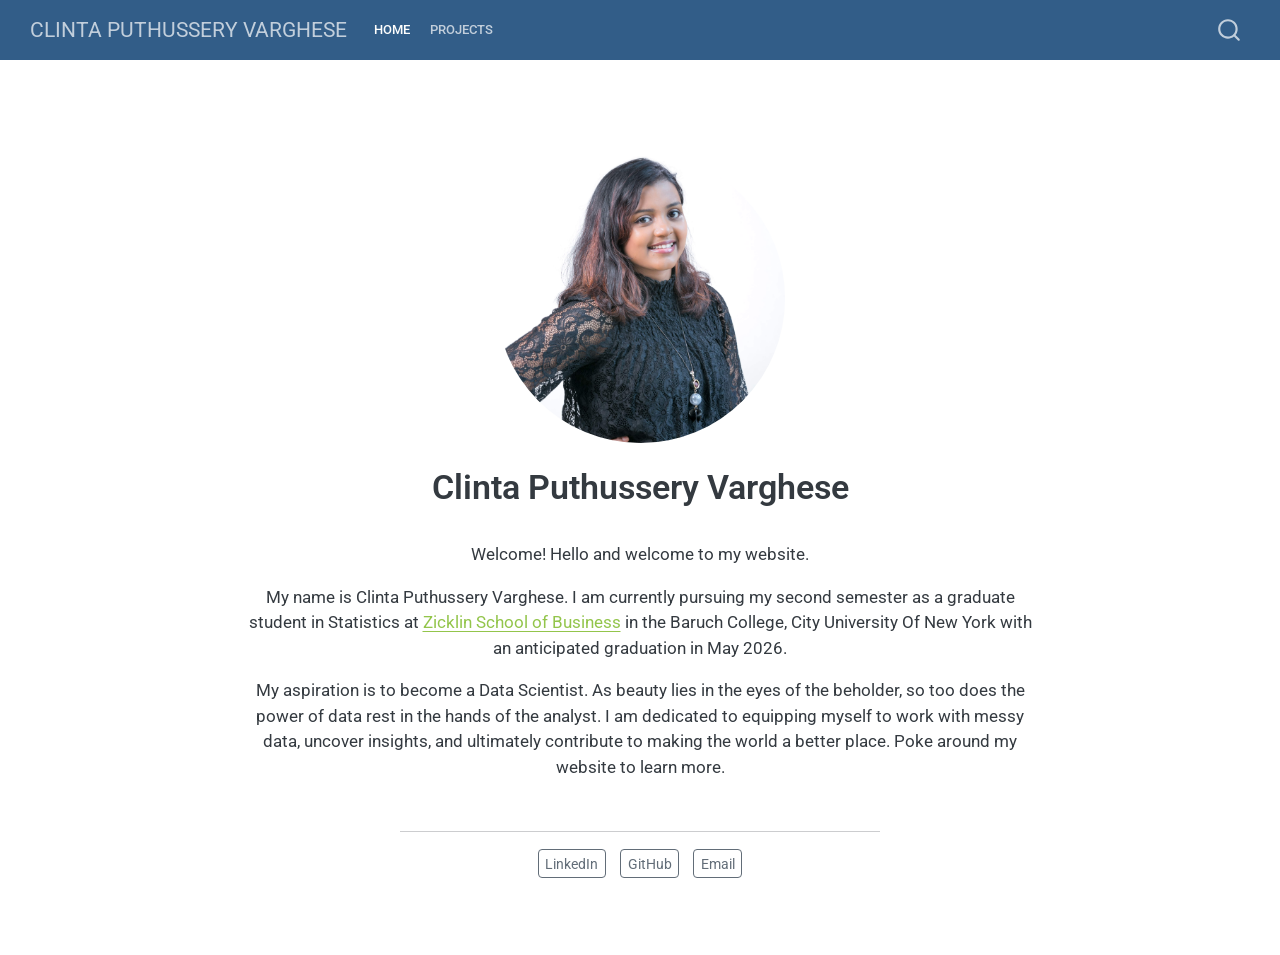
==== docs/index.html @ 52e7a1b9 "Webiste bulding and index added" ====
<!DOCTYPE html>
<html xmlns="http://www.w3.org/1999/xhtml" lang="en" xml:lang="en"><head>

<meta charset="utf-8">
<meta name="generator" content="quarto-1.5.57">

<meta name="viewport" content="width=device-width, initial-scale=1.0, user-scalable=yes">


<title>Clinta Puthussery Varghese – CLINTA PUTHUSSERY VARGHESE</title>
<style>
code{white-space: pre-wrap;}
span.smallcaps{font-variant: small-caps;}
div.columns{display: flex; gap: min(4vw, 1.5em);}
div.column{flex: auto; overflow-x: auto;}
div.hanging-indent{margin-left: 1.5em; text-indent: -1.5em;}
ul.task-list{list-style: none;}
ul.task-list li input[type="checkbox"] {
  width: 0.8em;
  margin: 0 0.8em 0.2em -1em; /* quarto-specific, see https://github.com/quarto-dev/quarto-cli/issues/4556 */ 
  vertical-align: middle;
}
</style>


<script src="site_libs/quarto-nav/quarto-nav.js"></script>
<script src="site_libs/quarto-nav/headroom.min.js"></script>
<script src="site_libs/clipboard/clipboard.min.js"></script>
<script src="site_libs/quarto-search/autocomplete.umd.js"></script>
<script src="site_libs/quarto-search/fuse.min.js"></script>
<script src="site_libs/quarto-search/quarto-search.js"></script>
<meta name="quarto:offset" content="./">
<script src="site_libs/quarto-html/quarto.js"></script>
<script src="site_libs/quarto-html/popper.min.js"></script>
<script src="site_libs/quarto-html/tippy.umd.min.js"></script>
<link href="site_libs/quarto-html/tippy.css" rel="stylesheet">
<link href="site_libs/quarto-html/quarto-syntax-highlighting.css" rel="stylesheet" id="quarto-text-highlighting-styles">
<script src="site_libs/bootstrap/bootstrap.min.js"></script>
<link href="site_libs/bootstrap/bootstrap-icons.css" rel="stylesheet">
<link href="site_libs/bootstrap/bootstrap.min.css" rel="stylesheet" id="quarto-bootstrap" data-mode="light">
<script id="quarto-search-options" type="application/json">{
  "location": "navbar",
  "copy-button": false,
  "collapse-after": 3,
  "panel-placement": "end",
  "type": "overlay",
  "limit": 50,
  "keyboard-shortcut": [
    "f",
    "/",
    "s"
  ],
  "show-item-context": false,
  "language": {
    "search-no-results-text": "No results",
    "search-matching-documents-text": "matching documents",
    "search-copy-link-title": "Copy link to search",
    "search-hide-matches-text": "Hide additional matches",
    "search-more-match-text": "more match in this document",
    "search-more-matches-text": "more matches in this document",
    "search-clear-button-title": "Clear",
    "search-text-placeholder": "",
    "search-detached-cancel-button-title": "Cancel",
    "search-submit-button-title": "Submit",
    "search-label": "Search"
  }
}</script>


</head>

<body class="nav-fixed fullcontent">

<div id="quarto-search-results"></div>
  <header id="quarto-header" class="headroom fixed-top">
    <nav class="navbar navbar-expand-lg " data-bs-theme="dark">
      <div class="navbar-container container-fluid">
      <div class="navbar-brand-container mx-auto">
    <a class="navbar-brand" href="./index.html">
    <span class="navbar-title">CLINTA PUTHUSSERY VARGHESE</span>
    </a>
  </div>
            <div id="quarto-search" class="" title="Search"></div>
          <button class="navbar-toggler" type="button" data-bs-toggle="collapse" data-bs-target="#navbarCollapse" aria-controls="navbarCollapse" role="menu" aria-expanded="false" aria-label="Toggle navigation" onclick="if (window.quartoToggleHeadroom) { window.quartoToggleHeadroom(); }">
  <span class="navbar-toggler-icon"></span>
</button>
          <div class="collapse navbar-collapse" id="navbarCollapse">
            <ul class="navbar-nav navbar-nav-scroll me-auto">
  <li class="nav-item">
    <a class="nav-link active" href="./index.html" aria-current="page"> 
<span class="menu-text">Home</span></a>
  </li>  
  <li class="nav-item">
    <a class="nav-link" href="./mini.html"> 
<span class="menu-text">Projects</span></a>
  </li>  
</ul>
          </div> <!-- /navcollapse -->
            <div class="quarto-navbar-tools">
</div>
      </div> <!-- /container-fluid -->
    </nav>
</header>
<!-- content -->
<div id="quarto-content" class="quarto-container page-columns page-rows-contents page-layout-article page-navbar">
<!-- sidebar -->
<!-- margin-sidebar -->
    
<!-- main -->
<div class="quarto-about-jolla">
  <img src="media/headshot.jpg" class="about-image
  round " style="height: 17em; width: 17em;">
 <header id="title-block-header" class="quarto-title-block default">
<div class="quarto-title">
<h1 class="title">Clinta Puthussery Varghese</h1>
</div>
<div class="quarto-title-meta">
  </div>
</header><main class="content" id="quarto-document-content">
<p>Welcome! Hello and welcome to my website.</p>
<p>My name is Clinta Puthussery Varghese. I am currently pursuing my second semester as a graduate student in Statistics at <a href="https://zicklin.baruch.cuny.edu/">Zicklin School of Business</a> in the Baruch College, City University Of New York with an anticipated graduation in May 2026.</p>
<p>My aspiration is to become a Data Scientist. As beauty lies in the eyes of the beholder, so too does the power of data rest in the hands of the analyst. I am dedicated to equipping myself to work with messy data, uncover insights, and ultimately contribute to making the world a better place. Poke around my website to learn more.</p>


</main> 
  <hr class="about-sep">
   <div class="about-links">
  <a href="https://www.linkedin.com/in/clintavarghese/" class="about-link" rel="" target="">
     <span class="about-link-text">LinkedIn</span>
  </a>
  <a href="https://github.com/clintavarghese/" class="about-link" rel="" target="">
     <span class="about-link-text">GitHub</span>
  </a>
  <a href="mailto:clintav2@gmail.com" class="about-link" rel="" target="">
     <span class="about-link-text">Email</span>
  </a>
</div>
</div>
 <!-- /main -->
<script id="quarto-html-after-body" type="application/javascript">
window.document.addEventListener("DOMContentLoaded", function (event) {
  const toggleBodyColorMode = (bsSheetEl) => {
    const mode = bsSheetEl.getAttribute("data-mode");
    const bodyEl = window.document.querySelector("body");
    if (mode === "dark") {
      bodyEl.classList.add("quarto-dark");
      bodyEl.classList.remove("quarto-light");
    } else {
      bodyEl.classList.add("quarto-light");
      bodyEl.classList.remove("quarto-dark");
    }
  }
  const toggleBodyColorPrimary = () => {
    const bsSheetEl = window.document.querySelector("link#quarto-bootstrap");
    if (bsSheetEl) {
      toggleBodyColorMode(bsSheetEl);
    }
  }
  toggleBodyColorPrimary();  
  const isCodeAnnotation = (el) => {
    for (const clz of el.classList) {
      if (clz.startsWith('code-annotation-')) {                     
        return true;
      }
    }
    return false;
  }
  const onCopySuccess = function(e) {
    // button target
    const button = e.trigger;
    // don't keep focus
    button.blur();
    // flash "checked"
    button.classList.add('code-copy-button-checked');
    var currentTitle = button.getAttribute("title");
    button.setAttribute("title", "Copied!");
    let tooltip;
    if (window.bootstrap) {
      button.setAttribute("data-bs-toggle", "tooltip");
      button.setAttribute("data-bs-placement", "left");
      button.setAttribute("data-bs-title", "Copied!");
      tooltip = new bootstrap.Tooltip(button, 
        { trigger: "manual", 
          customClass: "code-copy-button-tooltip",
          offset: [0, -8]});
      tooltip.show();    
    }
    setTimeout(function() {
      if (tooltip) {
        tooltip.hide();
        button.removeAttribute("data-bs-title");
        button.removeAttribute("data-bs-toggle");
        button.removeAttribute("data-bs-placement");
      }
      button.setAttribute("title", currentTitle);
      button.classList.remove('code-copy-button-checked');
    }, 1000);
    // clear code selection
    e.clearSelection();
  }
  const getTextToCopy = function(trigger) {
      const codeEl = trigger.previousElementSibling.cloneNode(true);
      for (const childEl of codeEl.children) {
        if (isCodeAnnotation(childEl)) {
          childEl.remove();
        }
      }
      return codeEl.innerText;
  }
  const clipboard = new window.ClipboardJS('.code-copy-button:not([data-in-quarto-modal])', {
    text: getTextToCopy
  });
  clipboard.on('success', onCopySuccess);
  if (window.document.getElementById('quarto-embedded-source-code-modal')) {
    // For code content inside modals, clipBoardJS needs to be initialized with a container option
    // TODO: Check when it could be a function (https://github.com/zenorocha/clipboard.js/issues/860)
    const clipboardModal = new window.ClipboardJS('.code-copy-button[data-in-quarto-modal]', {
      text: getTextToCopy,
      container: window.document.getElementById('quarto-embedded-source-code-modal')
    });
    clipboardModal.on('success', onCopySuccess);
  }
    var localhostRegex = new RegExp(/^(?:http|https):\/\/localhost\:?[0-9]*\//);
    var mailtoRegex = new RegExp(/^mailto:/);
      var filterRegex = new RegExp('/' + window.location.host + '/');
    var isInternal = (href) => {
        return filterRegex.test(href) || localhostRegex.test(href) || mailtoRegex.test(href);
    }
    // Inspect non-navigation links and adorn them if external
 	var links = window.document.querySelectorAll('a[href]:not(.nav-link):not(.navbar-brand):not(.toc-action):not(.sidebar-link):not(.sidebar-item-toggle):not(.pagination-link):not(.no-external):not([aria-hidden]):not(.dropdown-item):not(.quarto-navigation-tool):not(.about-link)');
    for (var i=0; i<links.length; i++) {
      const link = links[i];
      if (!isInternal(link.href)) {
        // undo the damage that might have been done by quarto-nav.js in the case of
        // links that we want to consider external
        if (link.dataset.originalHref !== undefined) {
          link.href = link.dataset.originalHref;
        }
      }
    }
  function tippyHover(el, contentFn, onTriggerFn, onUntriggerFn) {
    const config = {
      allowHTML: true,
      maxWidth: 500,
      delay: 100,
      arrow: false,
      appendTo: function(el) {
          return el.parentElement;
      },
      interactive: true,
      interactiveBorder: 10,
      theme: 'quarto',
      placement: 'bottom-start',
    };
    if (contentFn) {
      config.content = contentFn;
    }
    if (onTriggerFn) {
      config.onTrigger = onTriggerFn;
    }
    if (onUntriggerFn) {
      config.onUntrigger = onUntriggerFn;
    }
    window.tippy(el, config); 
  }
  const noterefs = window.document.querySelectorAll('a[role="doc-noteref"]');
  for (var i=0; i<noterefs.length; i++) {
    const ref = noterefs[i];
    tippyHover(ref, function() {
      // use id or data attribute instead here
      let href = ref.getAttribute('data-footnote-href') || ref.getAttribute('href');
      try { href = new URL(href).hash; } catch {}
      const id = href.replace(/^#\/?/, "");
      const note = window.document.getElementById(id);
      if (note) {
        return note.innerHTML;
      } else {
        return "";
      }
    });
  }
  const xrefs = window.document.querySelectorAll('a.quarto-xref');
  const processXRef = (id, note) => {
    // Strip column container classes
    const stripColumnClz = (el) => {
      el.classList.remove("page-full", "page-columns");
      if (el.children) {
        for (const child of el.children) {
          stripColumnClz(child);
        }
      }
    }
    stripColumnClz(note)
    if (id === null || id.startsWith('sec-')) {
      // Special case sections, only their first couple elements
      const container = document.createElement("div");
      if (note.children && note.children.length > 2) {
        container.appendChild(note.children[0].cloneNode(true));
        for (let i = 1; i < note.children.length; i++) {
          const child = note.children[i];
          if (child.tagName === "P" && child.innerText === "") {
            continue;
          } else {
            container.appendChild(child.cloneNode(true));
            break;
          }
        }
        if (window.Quarto?.typesetMath) {
          window.Quarto.typesetMath(container);
        }
        return container.innerHTML
      } else {
        if (window.Quarto?.typesetMath) {
          window.Quarto.typesetMath(note);
        }
        return note.innerHTML;
      }
    } else {
      // Remove any anchor links if they are present
      const anchorLink = note.querySelector('a.anchorjs-link');
      if (anchorLink) {
        anchorLink.remove();
      }
      if (window.Quarto?.typesetMath) {
        window.Quarto.typesetMath(note);
      }
      // TODO in 1.5, we should make sure this works without a callout special case
      if (note.classList.contains("callout")) {
        return note.outerHTML;
      } else {
        return note.innerHTML;
      }
    }
  }
  for (var i=0; i<xrefs.length; i++) {
    const xref = xrefs[i];
    tippyHover(xref, undefined, function(instance) {
      instance.disable();
      let url = xref.getAttribute('href');
      let hash = undefined; 
      if (url.startsWith('#')) {
        hash = url;
      } else {
        try { hash = new URL(url).hash; } catch {}
      }
      if (hash) {
        const id = hash.replace(/^#\/?/, "");
        const note = window.document.getElementById(id);
        if (note !== null) {
          try {
            const html = processXRef(id, note.cloneNode(true));
            instance.setContent(html);
          } finally {
            instance.enable();
            instance.show();
          }
        } else {
          // See if we can fetch this
          fetch(url.split('#')[0])
          .then(res => res.text())
          .then(html => {
            const parser = new DOMParser();
            const htmlDoc = parser.parseFromString(html, "text/html");
            const note = htmlDoc.getElementById(id);
            if (note !== null) {
              const html = processXRef(id, note);
              instance.setContent(html);
            } 
          }).finally(() => {
            instance.enable();
            instance.show();
          });
        }
      } else {
        // See if we can fetch a full url (with no hash to target)
        // This is a special case and we should probably do some content thinning / targeting
        fetch(url)
        .then(res => res.text())
        .then(html => {
          const parser = new DOMParser();
          const htmlDoc = parser.parseFromString(html, "text/html");
          const note = htmlDoc.querySelector('main.content');
          if (note !== null) {
            // This should only happen for chapter cross references
            // (since there is no id in the URL)
            // remove the first header
            if (note.children.length > 0 && note.children[0].tagName === "HEADER") {
              note.children[0].remove();
            }
            const html = processXRef(null, note);
            instance.setContent(html);
          } 
        }).finally(() => {
          instance.enable();
          instance.show();
        });
      }
    }, function(instance) {
    });
  }
      let selectedAnnoteEl;
      const selectorForAnnotation = ( cell, annotation) => {
        let cellAttr = 'data-code-cell="' + cell + '"';
        let lineAttr = 'data-code-annotation="' +  annotation + '"';
        const selector = 'span[' + cellAttr + '][' + lineAttr + ']';
        return selector;
      }
      const selectCodeLines = (annoteEl) => {
        const doc = window.document;
        const targetCell = annoteEl.getAttribute("data-target-cell");
        const targetAnnotation = annoteEl.getAttribute("data-target-annotation");
        const annoteSpan = window.document.querySelector(selectorForAnnotation(targetCell, targetAnnotation));
        const lines = annoteSpan.getAttribute("data-code-lines").split(",");
        const lineIds = lines.map((line) => {
          return targetCell + "-" + line;
        })
        let top = null;
        let height = null;
        let parent = null;
        if (lineIds.length > 0) {
            //compute the position of the single el (top and bottom and make a div)
            const el = window.document.getElementById(lineIds[0]);
            top = el.offsetTop;
            height = el.offsetHeight;
            parent = el.parentElement.parentElement;
          if (lineIds.length > 1) {
            const lastEl = window.document.getElementById(lineIds[lineIds.length - 1]);
            const bottom = lastEl.offsetTop + lastEl.offsetHeight;
            height = bottom - top;
          }
          if (top !== null && height !== null && parent !== null) {
            // cook up a div (if necessary) and position it 
            let div = window.document.getElementById("code-annotation-line-highlight");
            if (div === null) {
              div = window.document.createElement("div");
              div.setAttribute("id", "code-annotation-line-highlight");
              div.style.position = 'absolute';
              parent.appendChild(div);
            }
            div.style.top = top - 2 + "px";
            div.style.height = height + 4 + "px";
            div.style.left = 0;
            let gutterDiv = window.document.getElementById("code-annotation-line-highlight-gutter");
            if (gutterDiv === null) {
              gutterDiv = window.document.createElement("div");
              gutterDiv.setAttribute("id", "code-annotation-line-highlight-gutter");
              gutterDiv.style.position = 'absolute';
              const codeCell = window.document.getElementById(targetCell);
              const gutter = codeCell.querySelector('.code-annotation-gutter');
              gutter.appendChild(gutterDiv);
            }
            gutterDiv.style.top = top - 2 + "px";
            gutterDiv.style.height = height + 4 + "px";
          }
          selectedAnnoteEl = annoteEl;
        }
      };
      const unselectCodeLines = () => {
        const elementsIds = ["code-annotation-line-highlight", "code-annotation-line-highlight-gutter"];
        elementsIds.forEach((elId) => {
          const div = window.document.getElementById(elId);
          if (div) {
            div.remove();
          }
        });
        selectedAnnoteEl = undefined;
      };
        // Handle positioning of the toggle
    window.addEventListener(
      "resize",
      throttle(() => {
        elRect = undefined;
        if (selectedAnnoteEl) {
          selectCodeLines(selectedAnnoteEl);
        }
      }, 10)
    );
    function throttle(fn, ms) {
    let throttle = false;
    let timer;
      return (...args) => {
        if(!throttle) { // first call gets through
            fn.apply(this, args);
            throttle = true;
        } else { // all the others get throttled
            if(timer) clearTimeout(timer); // cancel #2
            timer = setTimeout(() => {
              fn.apply(this, args);
              timer = throttle = false;
            }, ms);
        }
      };
    }
      // Attach click handler to the DT
      const annoteDls = window.document.querySelectorAll('dt[data-target-cell]');
      for (const annoteDlNode of annoteDls) {
        annoteDlNode.addEventListener('click', (event) => {
          const clickedEl = event.target;
          if (clickedEl !== selectedAnnoteEl) {
            unselectCodeLines();
            const activeEl = window.document.querySelector('dt[data-target-cell].code-annotation-active');
            if (activeEl) {
              activeEl.classList.remove('code-annotation-active');
            }
            selectCodeLines(clickedEl);
            clickedEl.classList.add('code-annotation-active');
          } else {
            // Unselect the line
            unselectCodeLines();
            clickedEl.classList.remove('code-annotation-active');
          }
        });
      }
  const findCites = (el) => {
    const parentEl = el.parentElement;
    if (parentEl) {
      const cites = parentEl.dataset.cites;
      if (cites) {
        return {
          el,
          cites: cites.split(' ')
        };
      } else {
        return findCites(el.parentElement)
      }
    } else {
      return undefined;
    }
  };
  var bibliorefs = window.document.querySelectorAll('a[role="doc-biblioref"]');
  for (var i=0; i<bibliorefs.length; i++) {
    const ref = bibliorefs[i];
    const citeInfo = findCites(ref);
    if (citeInfo) {
      tippyHover(citeInfo.el, function() {
        var popup = window.document.createElement('div');
        citeInfo.cites.forEach(function(cite) {
          var citeDiv = window.document.createElement('div');
          citeDiv.classList.add('hanging-indent');
          citeDiv.classList.add('csl-entry');
          var biblioDiv = window.document.getElementById('ref-' + cite);
          if (biblioDiv) {
            citeDiv.innerHTML = biblioDiv.innerHTML;
          }
          popup.appendChild(citeDiv);
        });
        return popup.innerHTML;
      });
    }
  }
});
</script>
</div> <!-- /content -->




</body></html>
---- docs/site_libs/quarto-html/tippy.css ----
.tippy-box[data-animation=fade][data-state=hidden]{opacity:0}[data-tippy-root]{max-width:calc(100vw - 10px)}.tippy-box{position:relative;background-color:#333;color:#fff;border-radius:4px;font-size:14px;line-height:1.4;white-space:normal;outline:0;transition-property:transform,visibility,opacity}.tippy-box[data-placement^=top]>.tippy-arrow{bottom:0}.tippy-box[data-placement^=top]>.tippy-arrow:before{bottom:-7px;left:0;border-width:8px 8px 0;border-top-color:initial;transform-origin:center top}.tippy-box[data-placement^=bottom]>.tippy-arrow{top:0}.tippy-box[data-placement^=bottom]>.tippy-arrow:before{top:-7px;left:0;border-width:0 8px 8px;border-bottom-color:initial;transform-origin:center bottom}.tippy-box[data-placement^=left]>.tippy-arrow{right:0}.tippy-box[data-placement^=left]>.tippy-arrow:before{border-width:8px 0 8px 8px;border-left-color:initial;right:-7px;transform-origin:center left}.tippy-box[data-placement^=right]>.tippy-arrow{left:0}.tippy-box[data-placement^=right]>.tippy-arrow:before{left:-7px;border-width:8px 8px 8px 0;border-right-color:initial;transform-origin:center right}.tippy-box[data-inertia][data-state=visible]{transition-timing-function:cubic-bezier(.54,1.5,.38,1.11)}.tippy-arrow{width:16px;height:16px;color:#333}.tippy-arrow:before{content:"";position:absolute;border-color:transparent;border-style:solid}.tippy-content{position:relative;padding:5px 9px;z-index:1}
---- docs/site_libs/quarto-html/quarto-syntax-highlighting.css ----
/* quarto syntax highlight colors */
:root {
  --quarto-hl-ot-color: #003B4F;
  --quarto-hl-at-color: #657422;
  --quarto-hl-ss-color: #20794D;
  --quarto-hl-an-color: #5E5E5E;
  --quarto-hl-fu-color: #4758AB;
  --quarto-hl-st-color: #20794D;
  --quarto-hl-cf-color: #003B4F;
  --quarto-hl-op-color: #5E5E5E;
  --quarto-hl-er-color: #AD0000;
  --quarto-hl-bn-color: #AD0000;
  --quarto-hl-al-color: #AD0000;
  --quarto-hl-va-color: #111111;
  --quarto-hl-bu-color: inherit;
  --quarto-hl-ex-color: inherit;
  --quarto-hl-pp-color: #AD0000;
  --quarto-hl-in-color: #5E5E5E;
  --quarto-hl-vs-color: #20794D;
  --quarto-hl-wa-color: #5E5E5E;
  --quarto-hl-do-color: #5E5E5E;
  --quarto-hl-im-color: #00769E;
  --quarto-hl-ch-color: #20794D;
  --quarto-hl-dt-color: #AD0000;
  --quarto-hl-fl-color: #AD0000;
  --quarto-hl-co-color: #5E5E5E;
  --quarto-hl-cv-color: #5E5E5E;
  --quarto-hl-cn-color: #8f5902;
  --quarto-hl-sc-color: #5E5E5E;
  --quarto-hl-dv-color: #AD0000;
  --quarto-hl-kw-color: #003B4F;
}

/* other quarto variables */
:root {
  --quarto-font-monospace: SFMono-Regular, Menlo, Monaco, Consolas, "Liberation Mono", "Courier New", monospace;
}

pre > code.sourceCode > span {
  color: #003B4F;
}

code span {
  color: #003B4F;
}

code.sourceCode > span {
  color: #003B4F;
}

div.sourceCode,
div.sourceCode pre.sourceCode {
  color: #003B4F;
}

code span.ot {
  color: #003B4F;
  font-style: inherit;
}

code span.at {
  color: #657422;
  font-style: inherit;
}

code span.ss {
  color: #20794D;
  font-style: inherit;
}

code span.an {
  color: #5E5E5E;
  font-style: inherit;
}

code span.fu {
  color: #4758AB;
  font-style: inherit;
}

code span.st {
  color: #20794D;
  font-style: inherit;
}

code span.cf {
  color: #003B4F;
  font-weight: bold;
  font-style: inherit;
}

code span.op {
  color: #5E5E5E;
  font-style: inherit;
}

code span.er {
  color: #AD0000;
  font-style: inherit;
}

code span.bn {
  color: #AD0000;
  font-style: inherit;
}

code span.al {
  color: #AD0000;
  font-style: inherit;
}

code span.va {
  color: #111111;
  font-style: inherit;
}

code span.bu {
  font-style: inherit;
}

code span.ex {
  font-style: inherit;
}

code span.pp {
  color: #AD0000;
  font-style: inherit;
}

code span.in {
  color: #5E5E5E;
  font-style: inherit;
}

code span.vs {
  color: #20794D;
  font-style: inherit;
}

code span.wa {
  color: #5E5E5E;
  font-style: italic;
}

code span.do {
  color: #5E5E5E;
  font-style: italic;
}

code span.im {
  color: #00769E;
  font-style: inherit;
}

code span.ch {
  color: #20794D;
  font-style: inherit;
}

code span.dt {
  color: #AD0000;
  font-style: inherit;
}

code span.fl {
  color: #AD0000;
  font-style: inherit;
}

code span.co {
  color: #5E5E5E;
  font-style: inherit;
}

code span.cv {
  color: #5E5E5E;
  font-style: italic;
}

code span.cn {
  color: #8f5902;
  font-style: inherit;
}

code span.sc {
  color: #5E5E5E;
  font-style: inherit;
}

code span.dv {
  color: #AD0000;
  font-style: inherit;
}

code span.kw {
  color: #003B4F;
  font-weight: bold;
  font-style: inherit;
}

.prevent-inlining {
  content: "</";
}

/*# sourceMappingURL=debc5d5d77c3f9108843748ff7464032.css.map */
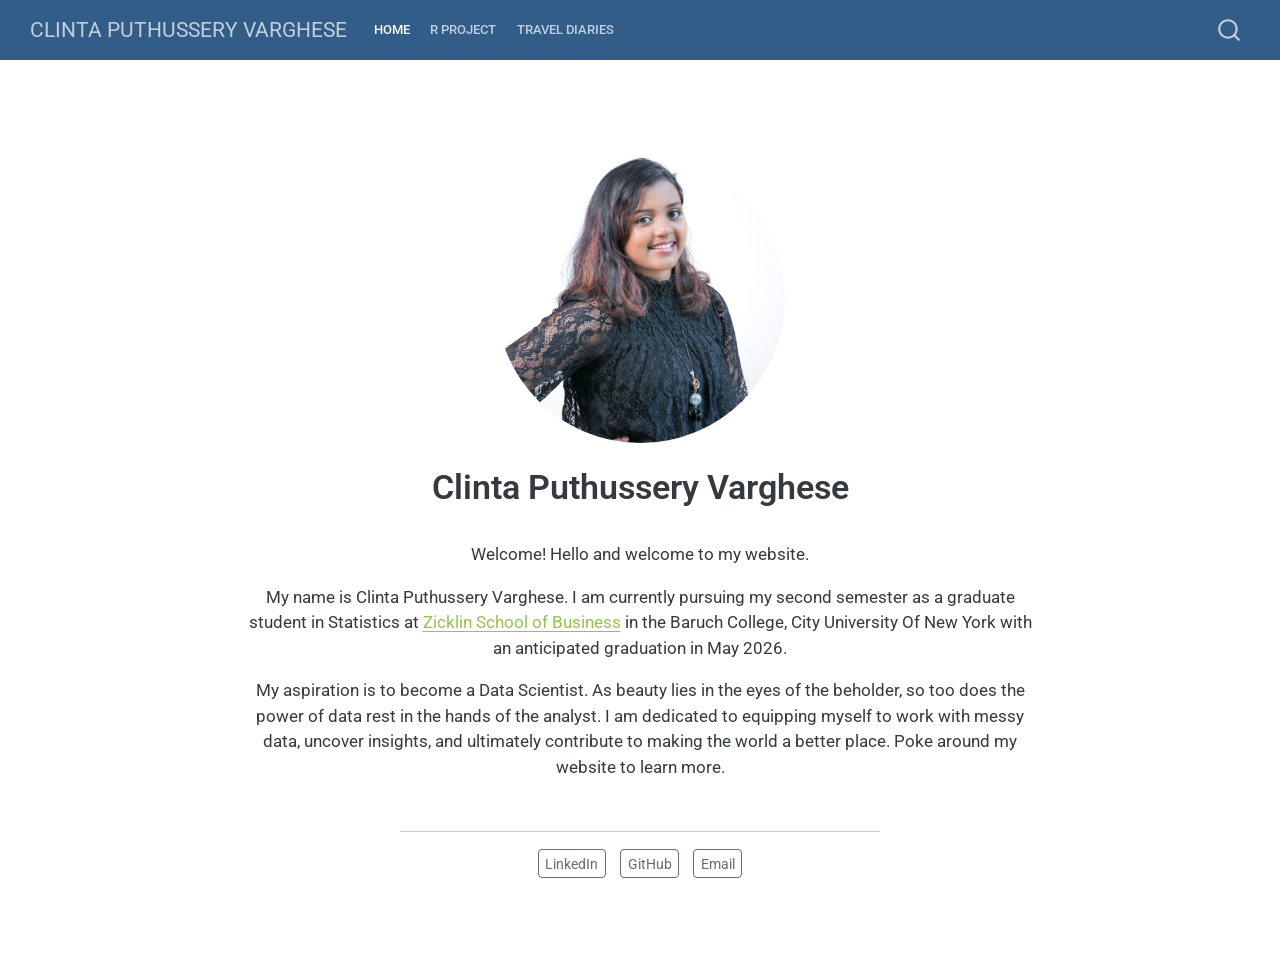
==== commit a8706e67: "navbar" ====
--- a/docs/index.html
+++ b/docs/index.html
@@ -92,7 +92,11 @@
   </li>  
   <li class="nav-item">
     <a class="nav-link" href="./mini.html"> 
-<span class="menu-text">Projects</span></a>
+<span class="menu-text">R Project</span></a>
+  </li>  
+  <li class="nav-item">
+    <a class="nav-link" href="./travel.html"> 
+<span class="menu-text">Travel Diaries</span></a>
   </li>  
 </ul>
           </div> <!-- /navcollapse -->
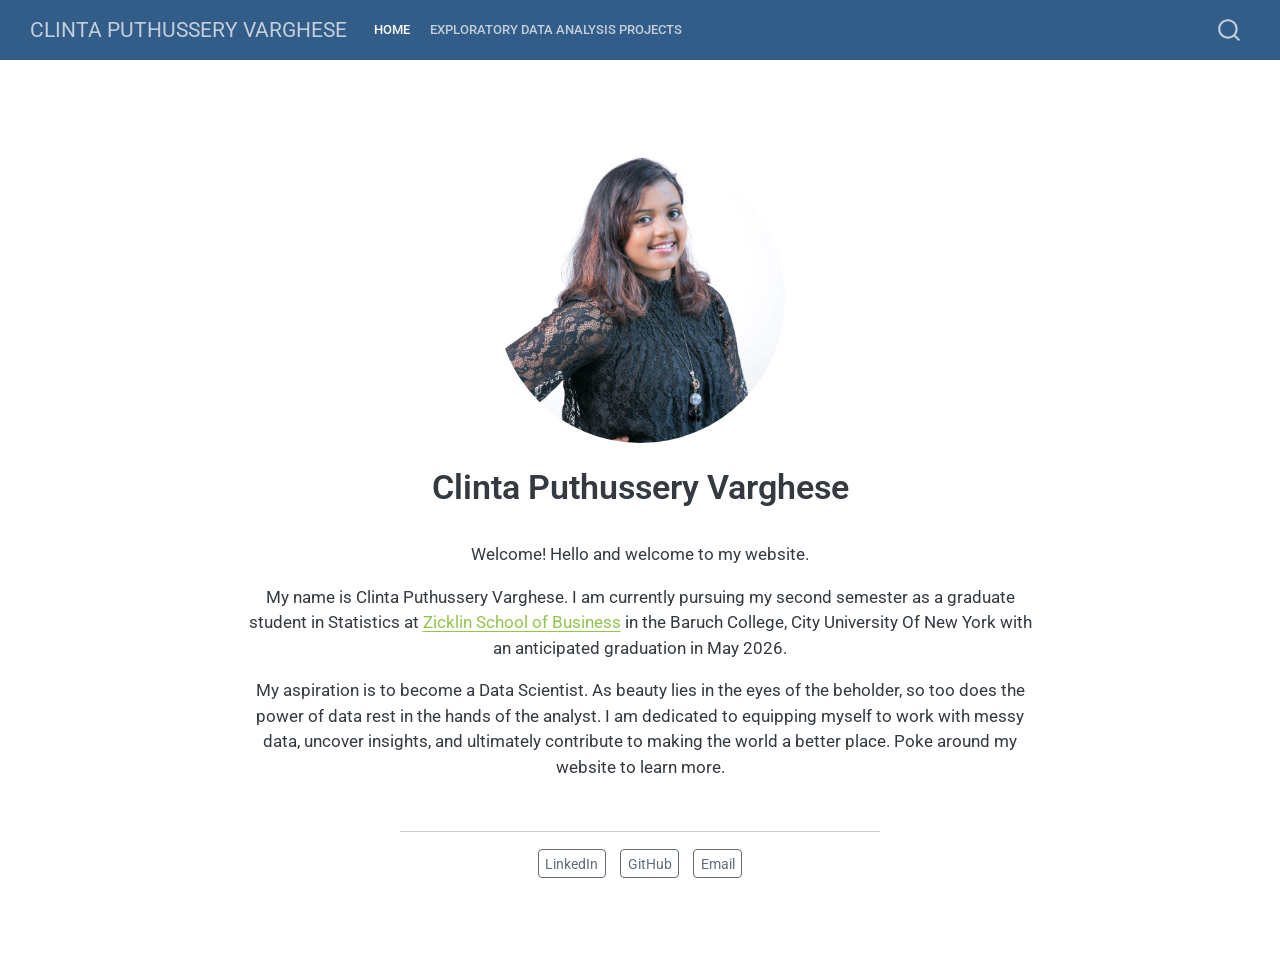
==== commit d107777a: "dc" ====
--- a/docs/index.html
+++ b/docs/index.html
@@ -92,11 +92,7 @@
   </li>  
   <li class="nav-item">
     <a class="nav-link" href="./mini.html"> 
-<span class="menu-text">R Project</span></a>
-  </li>  
-  <li class="nav-item">
-    <a class="nav-link" href="./travel.html"> 
-<span class="menu-text">Travel Diaries</span></a>
+<span class="menu-text">Exploratory Data Analysis Projects</span></a>
   </li>  
 </ul>
           </div> <!-- /navcollapse -->
